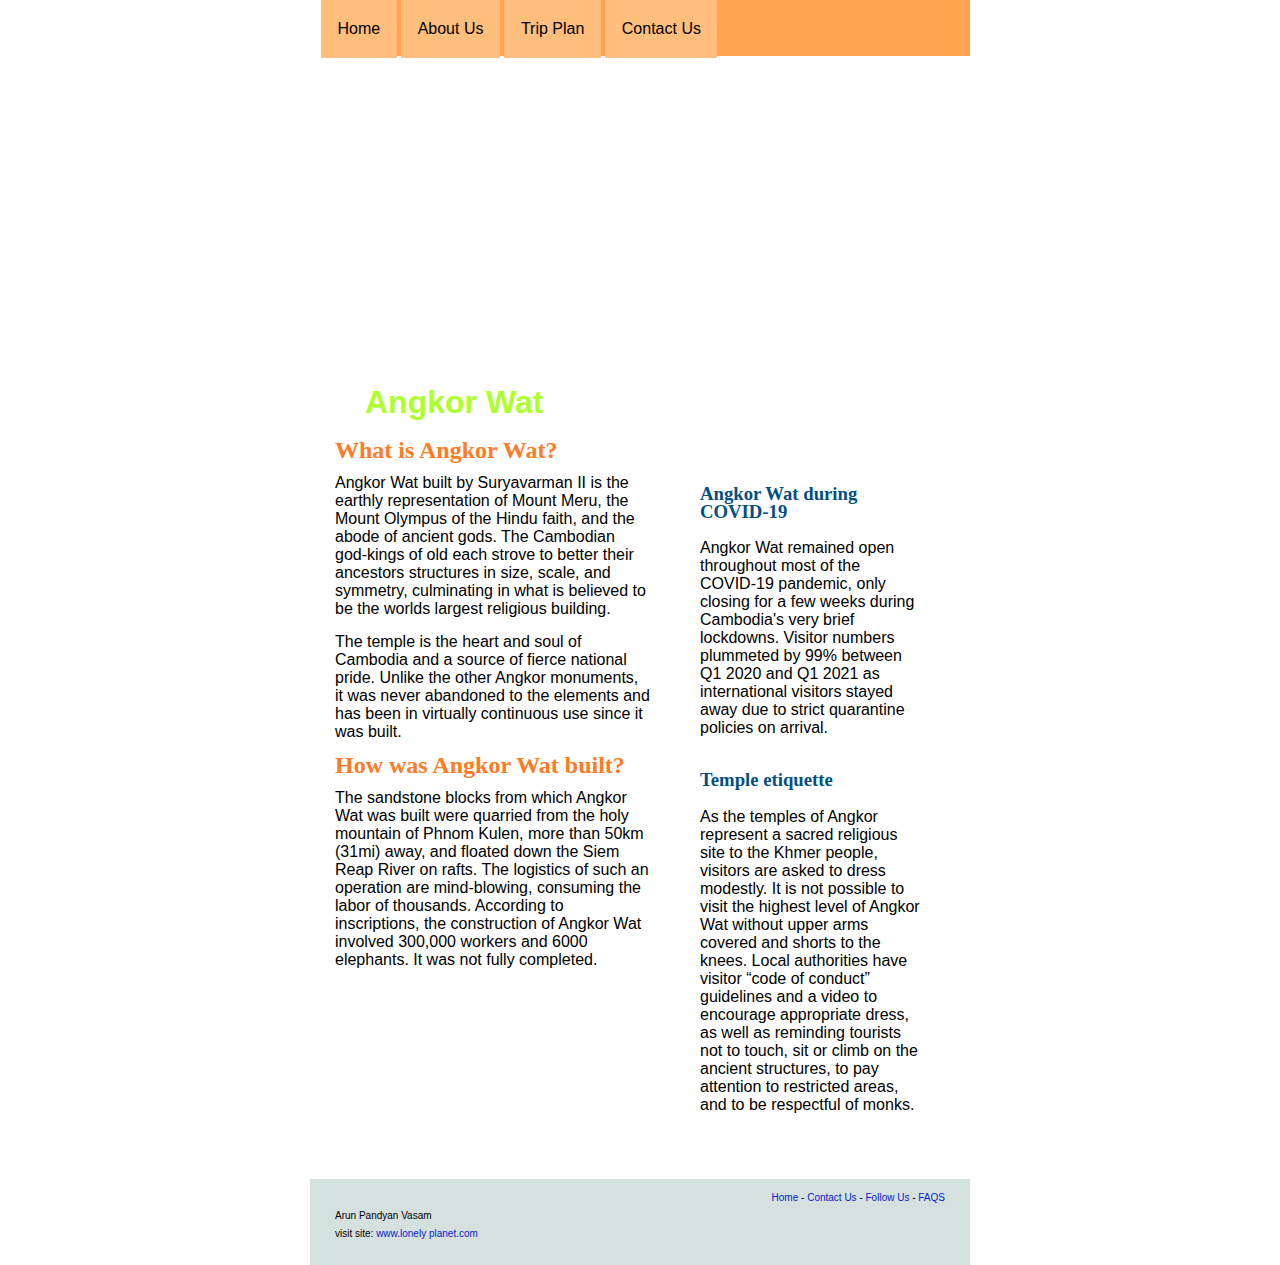
==== index.html @ a29e4104 "version1" ====
<!DOCTYPE html>
<html>
    <head>
        <link rel="stylesheet" href="css/design.css">
        <title>Assignment 2 for Arun Pandyan</title>
        <!-- Name: Arun Pandyan Vasam -->
        <!-- 08/03/2023 -->
    
    </head>

    <body>
        <div id="wrapper">
            <nav>
               <ul>
                <li><a id="selected" href="#">Home</a></li>
                <li><a href="#">About Us</a></li>
                <li><a href="#">Trip Plan</a></li>
                <li><a href="contact.html">Contact Us</a></li>
               </ul> 
            </nav>

            <header>
                <h1>Angkor Wat</h1>
            </header>

            <aside>
                <h3>
                    Angkor Wat during COVID-19
                </h3>
                <p>
                    Angkor Wat remained open throughout most of the COVID-19 pandemic, only closing for a few weeks during Cambodia's very brief lockdowns. Visitor numbers plummeted by 99% between Q1 2020 and Q1 2021 as international visitors stayed away due to strict quarantine policies on arrival.
                </p>
                <h3>Temple etiquette</h3>
                <p>As the temples of Angkor represent a sacred religious site to the Khmer people, visitors are asked to dress modestly. It is not possible to visit the highest level of Angkor Wat without upper arms covered and shorts to the knees. Local authorities have visitor “code of conduct” guidelines and a video to encourage appropriate dress, as well as reminding tourists not to touch, sit or climb on the ancient structures, to pay attention to restricted areas, and to be respectful of monks.</p>
                
            </aside>

            <section id="content">
                <h2>What is Angkor Wat?</h2>
                <p>Angkor Wat built by Suryavarman II  is the earthly representation of Mount Meru, the Mount Olympus of the Hindu faith, and the abode of ancient gods. The Cambodian god-kings of old each strove to better their ancestors structures in size, scale, and symmetry, culminating in what is believed to be the worlds largest religious building.</p>
                <p>The temple is the heart and soul of Cambodia and a source of fierce national pride. Unlike the other Angkor monuments, it was never abandoned to the elements and has been in virtually continuous use since it was built.</p>    
                <h2>How was Angkor Wat built?</h2>
                <p>The sandstone blocks from which Angkor Wat was built were quarried from the holy mountain of Phnom Kulen, more than 50km (31mi) away, and floated down the Siem Reap River on rafts. The logistics of such an operation are mind-blowing, consuming the labor of thousands. According to inscriptions, the construction of Angkor Wat involved 300,000 workers and 6000 elephants. It was not fully completed.</p>

            </section>
            
            <footer>
                <div id="altnav">
                    <a href="#">Home</a> -
                    <a href="#">Contact Us</a> -
                    <a href="#">Follow Us</a> -
                    <a href="#">FAQS</a>
                </div>
                Arun Pandyan Vasam
                <br>
                visit site: <a href="https://www.lonelyplanet.com/articles/cambodia-famous-temple-angkor-wat-info" target="_blank">www.lonely planet.com</a>
            </footer>
        </div>
    </body>
</html>
---- css/design.css ----
/* Name: Arun Pandyan Vasam */
/* Date: 08/03/2023 */

#wrapper {
    /*background-color: red;*/
    width: 660px;
    margin: auto;
   /*background: red;*/
}

body {
    margin: 0px;
    padding: 0px;
    font-family: Arial, Helvetica, sans-serif;
    font-size: 16px;
    color: #000000;
    background-color: #FFFFFF;
}

nav {
    background-color: #FFA351FF;
    height: 56px;
    text-align: left;
    margin: 0px 0px 0px 11px;
}

nav ul {
    margin: 0px;
    padding: 0px;
    list-style-type: none;
}

nav ul li {
    display: inline-block;
}

nav a {
    padding: 20px 16.5px;
    background-color: #FFBE7BFF;
    color: black;
    display: block;
    text-decoration: none;
    float: left;
}

nav a:hover {
    background-color: #ffebbe;
    box-shadow: 0px 1px 1px olivedrab;
    text-decoration: underline;
}

#contact {
    color: orangered;
}


header {
   /* background-color:rgb(28, 100, 100) ;*/
    height: 360px;
    background-image: url('../_images/AngkorWat.png');
}

footer {
    background-color: #d5e1df;
    height: 66px;
    clear: both;
    font-family: Arial, Helvetica, sans-serif;
    font-size: 10px;
    padding: 10px 25px;
    line-height: 18px;
    /*color: #696969;*/
}

aside {
   /* background-color: rgb(185, 185, 68);*/
    float: right;
    width: 220px;
    padding: 25px;
    margin: 25px;
    line-height: 18px;
}

#content {
   /* background-color: rgb(187, 75, 97);*/
    width: 440px;
    margin-right: 280px;
    padding: 25px;
    line-height: 18px;
}

h1 {
    margin: 0px;
    padding: 0px;
}

ul {
    margin: 0px;
}

#content h2, p {
    margin: 0px;
    padding: 0px;
    padding-bottom: 15px;
}

#content h2 {
    font-family: 'Times New Roman', Times, serif;
    color: #ff7b25;
}

aside h3 {
    font-family: 'Times New Roman', Times, serif;
    color: #034f84;
}

h1 {
    margin: 0px;
    padding: 0px;
    float: left;
    margin-top: 328px;
    margin-left: 55px;
    color: greenyellow;
}

footer a {
    color: #071bd1;
    text-decoration: none;
}

footer a:hover {
    color: #8A307F;
}

#altnav {
    text-align: right;
}
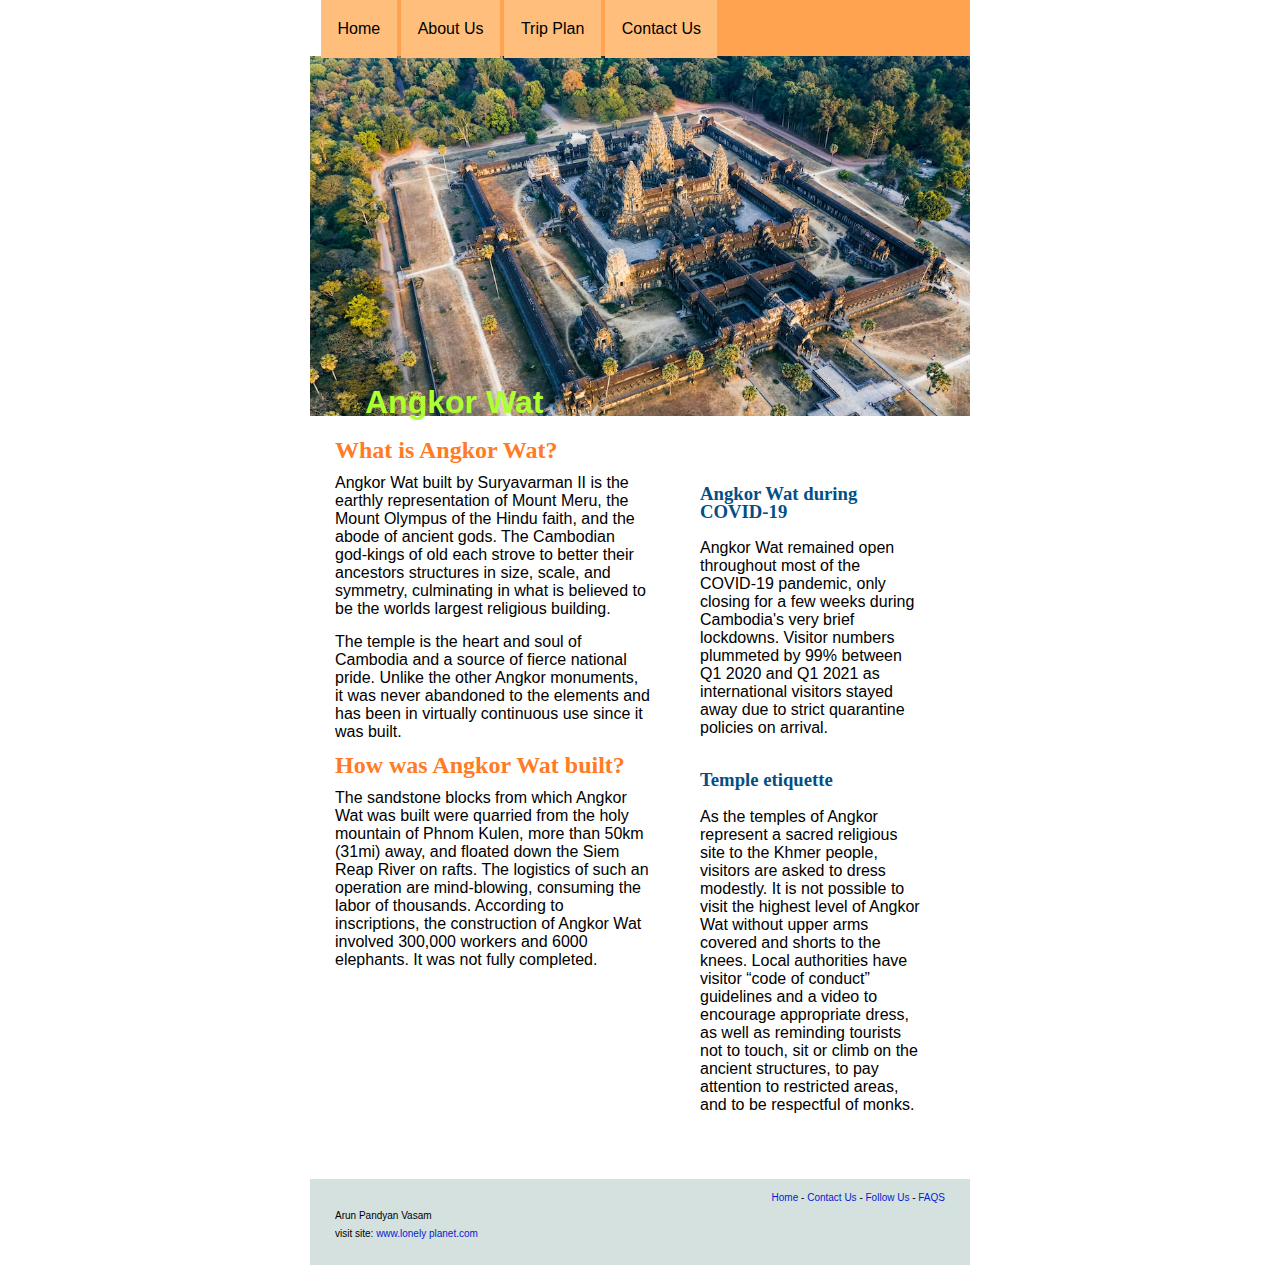
==== commit 0b90c1c3: "Update index.html" ====
--- a/index.html
+++ b/index.html
@@ -2,9 +2,7 @@
 <html>
     <head>
         <link rel="stylesheet" href="css/design.css">
-        <title>Assignment 2 for Arun Pandyan</title>
-        <!-- Name: Arun Pandyan Vasam -->
-        <!-- 08/03/2023 -->
+        <title> Angkor Wat</title>
     
     </head>
 
@@ -57,4 +55,4 @@
             </footer>
         </div>
     </body>
-</html>+</html>
--- a/css/design.css
+++ b/css/design.css
@@ -57,7 +57,7 @@
 header {
    /* background-color:rgb(28, 100, 100) ;*/
     height: 360px;
-    background-image: url('../_images/AngkorWat.png');
+    background-image: url('../images/AngkorWat.png');
 }
 
 footer {
